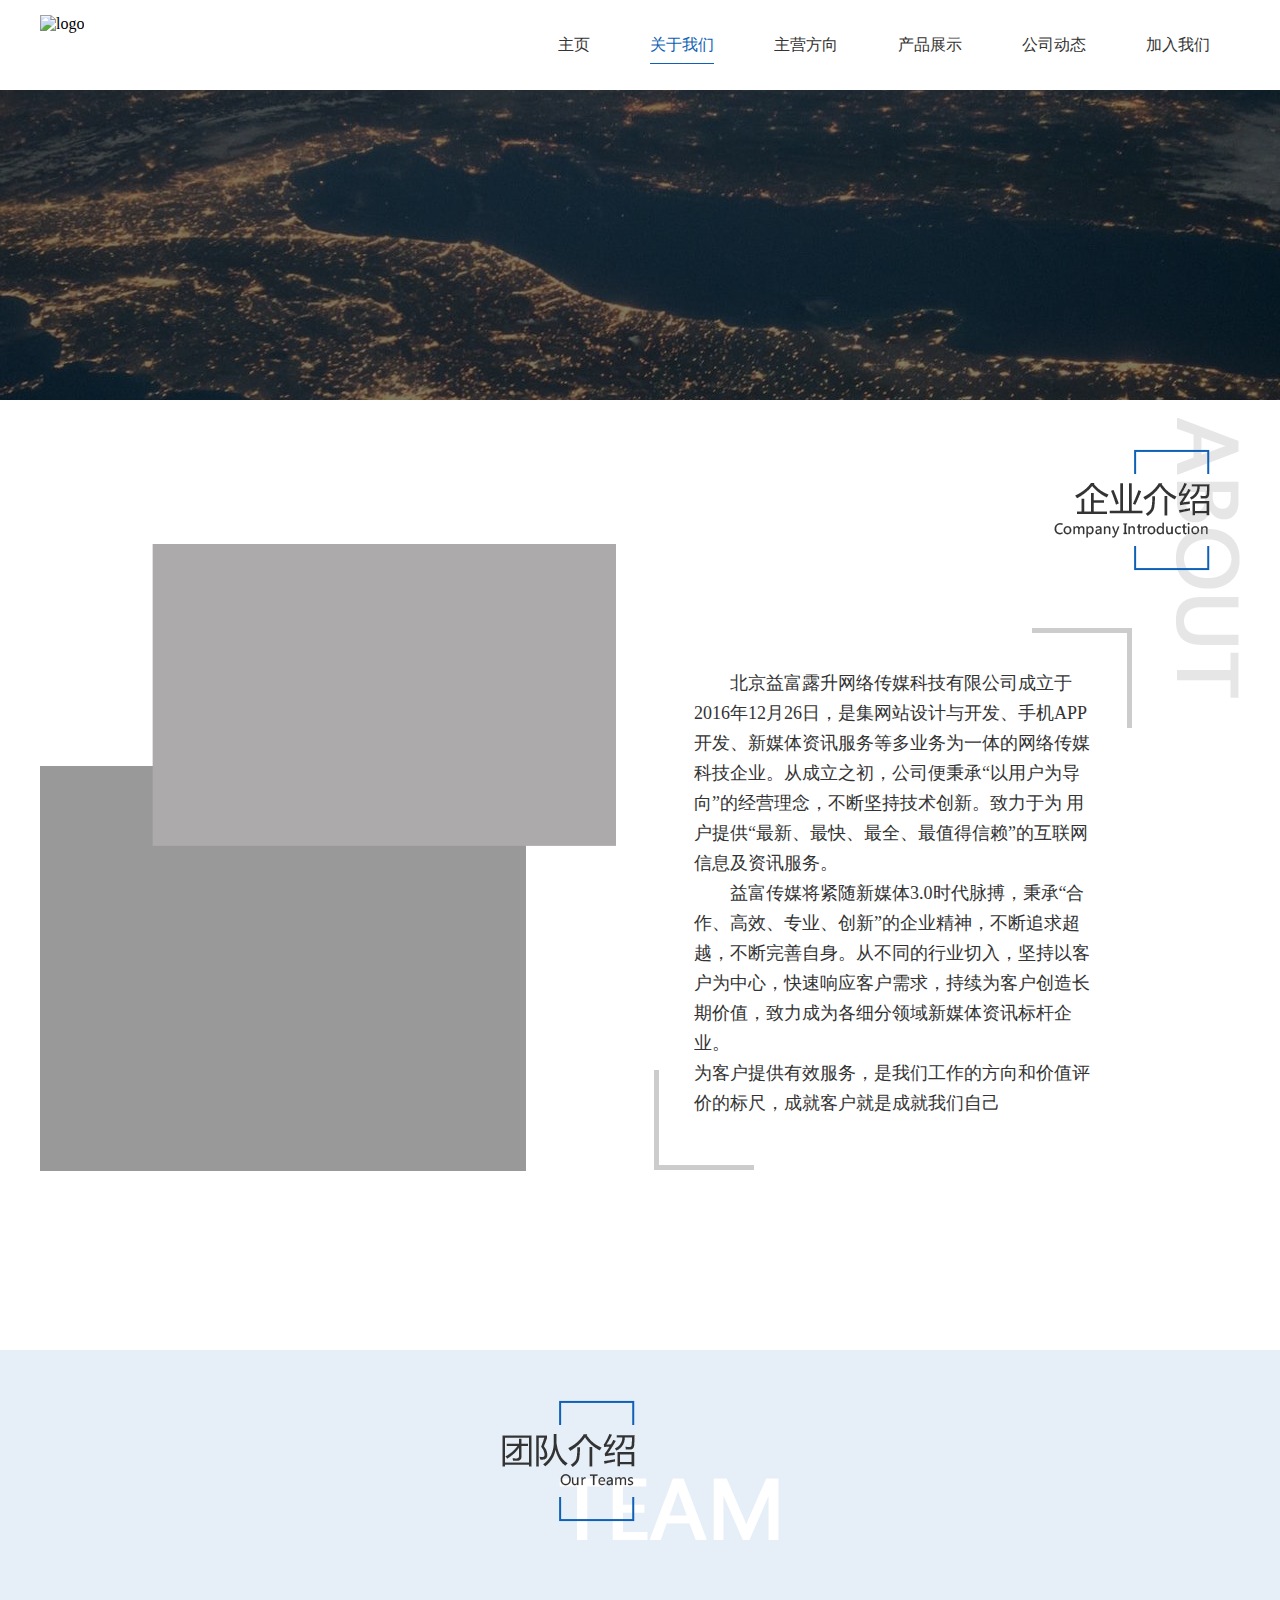
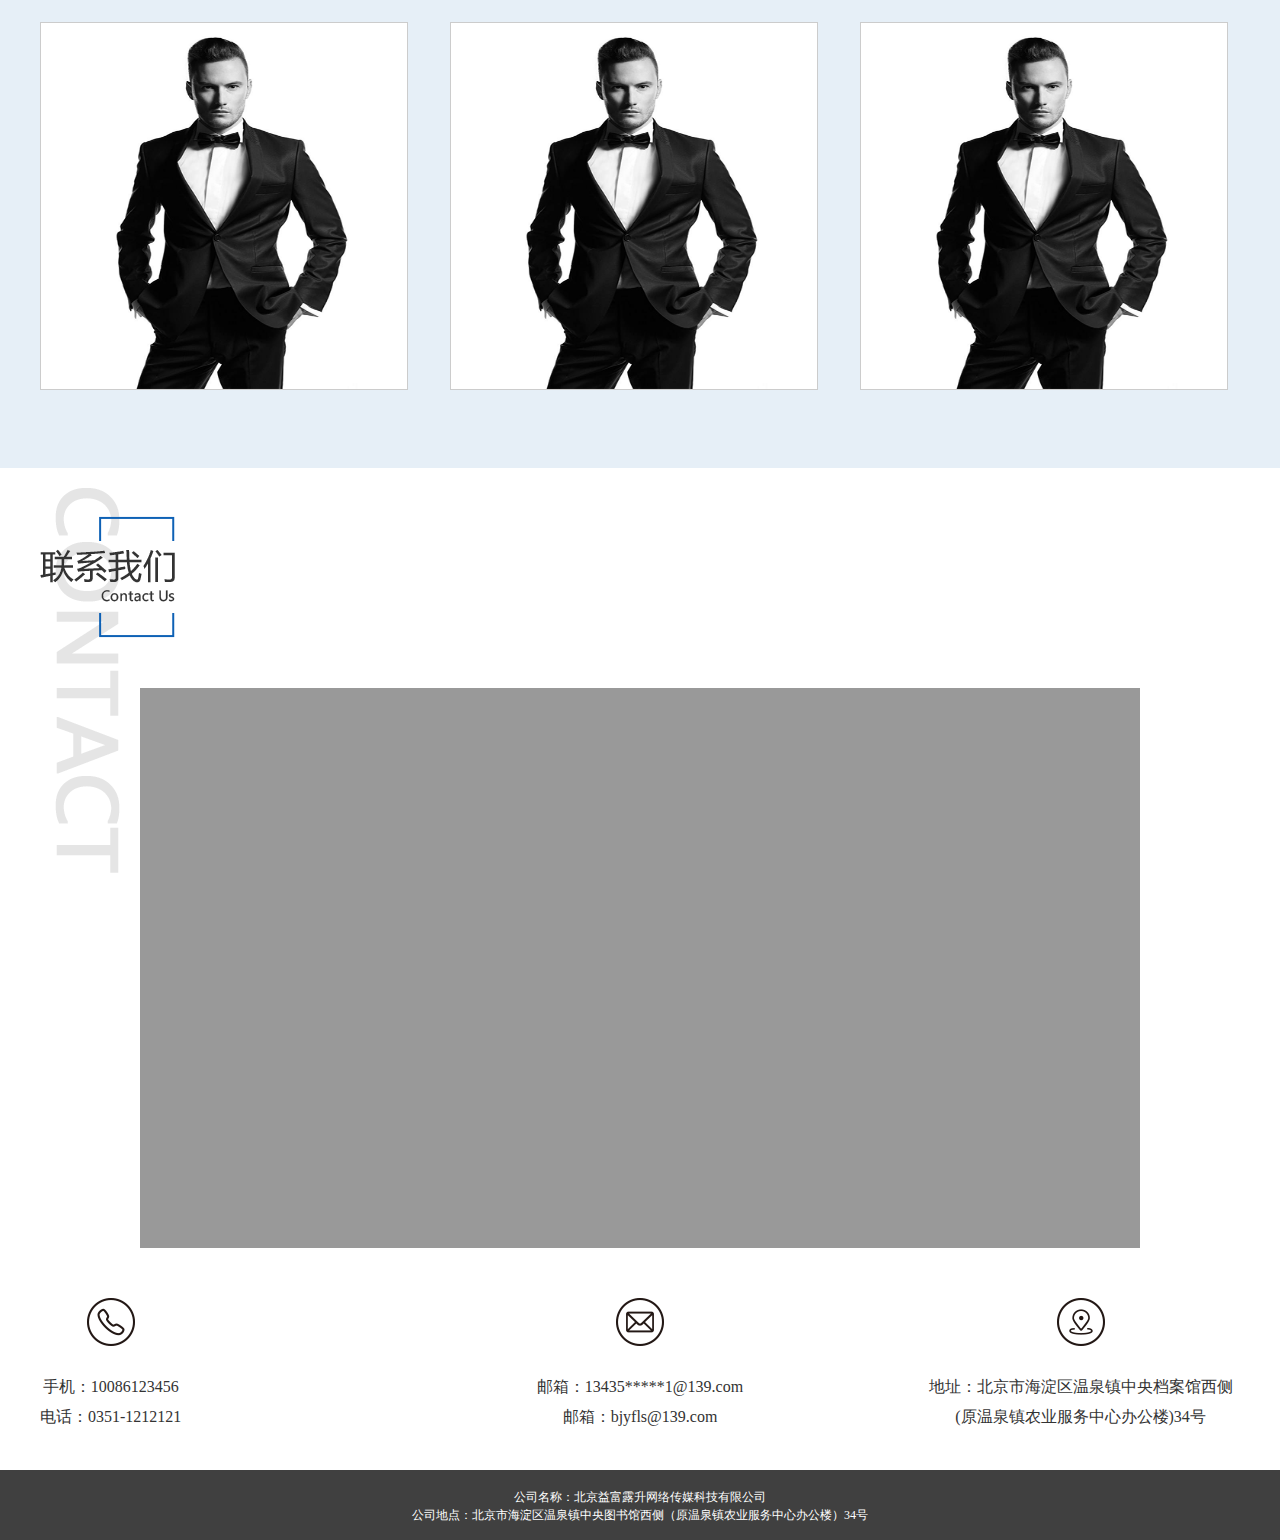
==== about_us.html @ 19d166db "添加关于我们页面，修改首页html代码，修改公共css代码，" ====
<!DOCTYPE html>
<html lang="en">
<head>
  <meta charset="UTF-8">
  <title>关于我们</title>
  <link rel="stylesheet" href="static/css/global.css">
  <link rel="stylesheet" href="static/css/about_us.css">
  <script src="static/js/global.js"></script>
  <script src="static/js/plugins/jquery-1.8.3.min.js"></script>
</head>
<body>
<div class="headerBox">
  <div class="header float_clear">
    <div class="float-l headerLogo">
      <img src="http://www.dyhjw.com/Public/v2/images/global/logo.png" alt="logo">
    </div>
    <a href="">
      <div class="float-r headerItem">
        <span class="headerText">加入我们</span>
        <div class="headerBorder"></div>
      </div>
    </a>
    <a href="">
      <div class="float-r headerItem">
        <span class="headerText">公司动态</span>
        <div class="headerBorder"></div>
        <div class="headerCategoriesBox">
          <a href="">
            <div class="headerCategoriesItem">
              <span>公司动态</span>
            </div>
          </a>
          <a href="">
            <div class="headerCategoriesItem">
              <span>产品信息</span>
            </div>
          </a>
          <a href="">
            <div class="headerCategoriesItem">
              <span>员工风采</span>
            </div>
          </a>
        </div>
      </div>
    </a>
    <a href="">
      <div class="float-r headerItem">
        <span class="headerText">产品展示</span>
        <div class="headerBorder"></div>
      </div>
    </a>
    <a href="">
      <div class="float-r headerItem">
        <span class="headerText">主营方向</span>
        <div class="headerBorder"></div>
      </div>
    </a>
    <a href="">
      <div class="float-r headerItem headerOn">
        <span class="headerText">关于我们</span>
        <div class="headerBorder"></div>
        <div class="headerCategoriesBox">
          <a href="">
            <div class="headerCategoriesItem">
              <span>企业介绍</span>
            </div>
          </a>
          <a href="">
            <div class="headerCategoriesItem">
              <span>团队介绍</span>
            </div>
          </a>
          <a href="">
            <div class="headerCategoriesItem">
              <span>发展历程</span>
            </div>
          </a>
          <a href="">
            <div class="headerCategoriesItem">
              <span>合作伙伴</span>
            </div>
          </a>
        </div>
      </div>
    </a>
    <a href="">
      <div class="float-r headerItem">
        <span class="headerText">主页</span>
        <div class="headerBorder"></div>
      </div>
    </a>
  </div>
</div>
<div class="banner"></div>
<!--企业介绍-->
<div class="qy_referral">
  <div class="qy_main">
    <div class="qy_img1">
      <img src="static/image/icon_perch2.png" alt="">
    </div>
    <div class="qy_img2">
      <img src="static/image/icon_perch1.png" alt="">
    </div>
    <div class="qy_text">
      <div class="qy_box">
        <em class="right_corner"></em>
        <em class="left_corner"></em>
        <p>
          北京益富露升网络传媒科技有限公司成立于2016年12月26日，是集网站设计与开发、手机APP开发、新媒体资讯服务等多业务为一体的网络传媒科技企业。从成立之初，公司便秉承“以用户为导向”的经营理念，不断坚持技术创新。致力于为 用户提供“最新、最快、最全、最值得信赖”的互联网信息及资讯服务。
        </p>
        <p>
          益富传媒将紧随新媒体3.0时代脉搏，秉承“合作、高效、专业、创新”的企业精神，不断追求超越，不断完善自身。从不同的行业切入，坚持以客户为中心，快速响应客户需求，持续为客户创造长期价值，致力成为各细分领域新媒体资讯标杆企业。
        </p>
        <span>
        为客户提供有效服务，是我们工作的方向和价值评价的标尺，成就客户就是成就我们自己
      </span>
      </div>
    </div>
  </div>
</div>
<!--团队介绍-->
<div class="team_referral">
  <div class="team_main">
    <div class="team_list float_clear">
      <div class="team_item ">
        <img src="static/image/timg(1).png" alt="">
        <div class="mask">
          <div class="mask_main">
            <p class="timg_name">姓名</p>
            <p class="timg_position">职位</p>
            <p class="timg_profile">个人简介</p>
          </div>
        </div>
      </div>
      <div class="team_item">
        <img src="static/image/timg(1).png" alt="">
        <div class="mask">
          <div class="mask_main">
            <p class="timg_name">姓名</p>
            <p class="timg_position">职位</p>
            <p class="timg_profile">个人简介</p>
          </div>
        </div>
      </div>
      <div class="team_item">
        <img src="static/image/timg(1).png" alt="">
        <div class="mask">
          <div class="mask_main">
            <p class="timg_name">姓名</p>
            <p class="timg_position">职位</p>
            <p class="timg_profile">个人简介</p>
          </div>
        </div>
      </div>
    </div>
  </div>
</div>
<!--联系我们-->
<div class="contact_us">
  <div class="contact_us_main">
    <div class="map"></div>
    <div class="company float_clear">
      <div class="phone">
        <img src="static/image/icon_phone.png" alt="">
        <p>手机：10086123456</p>
        <p>电话：0351-1212121</p>
      </div>
      <div class="site">
        <img src="static/image/icon_site.png" alt="">
        <p>地址：北京市海淀区温泉镇中央档案馆西侧(原温泉镇农业服务中心办公楼)34号</p>
      </div>
      <div class="email">
        <img src="static/image/icon_email.png" alt="">
        <p>邮箱：13435*****1@139.com</p>
        <p>邮箱：bjyfls@139.com</p>
      </div>
    </div>
  </div>
</div>
<div class="footer">
  <div class="footer_main">
    <p>公司名称：北京益富露升网络传媒科技有限公司</p>
    <p>公司地点：北京市海淀区温泉镇中央图书馆西侧（原温泉镇农业服务中心办公楼）34号</p>
  </div>
</div>
</body>
</html>
---- static/css/global.css ----
*{
    box-sizing: border-box;
    font-family:Brooklyn;
}
a:focus {
    outline: none;
}
button,input,textarea{
    outline: none;
    margin: 0;
    padding: 0;
    transition: all 0.3s;
}
input,textarea{
    border:1px solid #d2d2d2;
}
input[disabled]{color:#333;opacity:1;background: #f0f5fd;}
input:focus {
    border-color: #66afe9;
    outline: 0;
    -webkit-box-shadow: inset 0 1px 1px rgba(0,0,0,.075), 0 0 8px rgba(102,175,233,.6);
    box-shadow: inset 0 1px 1px rgba(0,0,0,.075), 0 0 8px rgba(102,175,233,.6);
}
textarea:focus {
    border-color: #66afe9;
    outline: 0;
    -webkit-box-shadow: inset 0 1px 1px rgba(0,0,0,.075), 0 0 8px rgba(102,175,233,.6);
    box-shadow: inset 0 1px 1px rgba(0,0,0,.075), 0 0 8px rgba(102,175,233,.6);
}
html{
    width: 100%;
    height: 100%;
}
body{
    margin: 0;
    width: 100%;
    height: 100%;
}
.main{
    width: 100%;
    height: 100%;
    position: absolute;
    padding-top: 90px;
    top: 0;
}
.main:after{
    content: "";
    display: table;
    clear: both;
    overflow: hidden;
}
/*字体进入效果*/
.in100{
    transition: all 1s cubic-bezier(0.215, 0.61, 0.355, 1) 0.1s;
    transition-duration: .8s;
}
.in200{
    transition: all 1s cubic-bezier(0.215, 0.61, 0.355, 1) 0.2s;
    transition-duration: .8s;
}
.in300{
    transition: all 1s cubic-bezier(0.215, 0.61, 0.355, 1) 0.3s;
    transition-duration: .8s;
}
.in400{
    transition: all 1s cubic-bezier(0.215, 0.61, 0.355, 1) 0.4s;
    transition-duration:.8s;
}
.in500{
    transition: all 1s cubic-bezier(0.215, 0.61, 0.355, 1) 0.5s;
    transition-duration:.8s;
}
.in600{
    transition: all 1s cubic-bezier(0.215, 0.61, 0.355, 1) 0.6s;
    transition-duration: .8s;
}
.in700{
    transition: all 1s cubic-bezier(0.215, 0.61, 0.355, 1) 0.7s;
    transition-duration: .8s;
}
.in800{
    transition: all 1s cubic-bezier(0.215, 0.61, 0.355, 1) 0.8s;
    transition-duration: .8s;
}
.float_clear:after{
    content: "";
    display: table;
    clear: both;
    overflow: hidden;
}
.float-l{
    float: left;
}
.float-r{
    float: right;
}
.border-all{
    border: 1px solid #ccc;
}
.border-t{
    border-top: 1px solid #ccc;
}
.border-r{
    border-right: 1px solid #ccc;
}
.border-b{
    border-bottom: 1px solid #ccc;
}
.border-l{
    border-left: 1px solid #ccc;
}
a{
    color: #333333;
    text-decoration: none;
    transition: all 0.3s;
}
a:hover{
    color: #2D72FF;
    text-decoration: none;
}

/*公共头部*/
.headerBox{
    position: fixed;
    width: 100%;
    height: 90px;
    background: #fff;
    z-index: 100;
}
.header{
    width: 1200px;
    height: 90px;
    margin: 0 auto;
}
.headerLogo{
    width: 188px;
    height: 90px;
}
.headerLogo img{
    width: 100%;
    margin-top: 15px;
}
.headerItem {
    height: 90px;
    line-height: 90px;
    position: relative;
    font-size: 16px;
    margin: 0 30px;
    color: #333;
    transition: all 0.3s;
}
.headerItem:hover .headerText{
    color: #0e61b5;
}
.headerOn .headerText{
    color: #0e61b5;
}
.headerBorder{
    position: absolute;
    width: 100%;
    height: 1px;
    background-color: #0e61b5;
    bottom: 26px;
    opacity: 0;
    transition: all 0.3s;
}
.headerItem:hover .headerBorder{
    opacity: 1;
}
.headerOn .headerBorder{
    opacity: 1;
}
.headerCategoriesBox{
    position: absolute;
    width: 80px;
    background-color: #fff;
    top: 75px;
    left: 50%;
    margin-left: -40px;
    display: none;
    border: 1px solid #ccc;
}
.headerItem:hover .headerCategoriesBox{
    display: block;
    -webkit-animation: myCategory 0.4s;
    animation: myCategory 0.4s;
}
@keyframes myCategory {
    0% {
        top: 60px;
        opacity: 0.5;
    }
    100% {
        top: 75px;
        opacity: 1;
    }
}
.headerCategoriesItem{
    line-height: 35px;
    font-size: 14px;
    color: #333;
    text-align: center;
    transition: all .3s;
}
.headerCategoriesItem:hover{
    background-color: #333333;
    color: #fff;
}

/*轮播样式*/
.pagination{
    position: absolute;
    text-align: center;
    -webkit-transition: .3s opacity;
    -o-transition: .3s opacity;
    transition: .3s opacity;
    -webkit-transform: translate3d(0, 0, 0);
    transform: translate3d(0, 0, 0);
    z-index: 10;
    width: 100%;
    bottom: 90px;
}
.swiper-pagination-switch {
    display: inline-block;
    width: 15px;
    height: 15px;
    border-radius: 10px;
    background: rgba(255,255,255,.5);
    margin: 0 15px;
    cursor: pointer;
}
.swiper-active-switch{
    background-color: #fff;
}
---- static/css/about_us.css ----
.banner{
  width: 100%;
  height: 400px;
  background: url("../image/about_banner.png") no-repeat center center;
}
.about_main{
  margin-left: 200px;
  margin-right: 200px;
}
/*企业介绍*/
.qy_referral{
  width: 100%;
}
.qy_main{
  width: 1200px;
  height: 950px;
  margin: 0 auto;
  background: url("../image/icon_qy.png") no-repeat right 18px;
  position: relative;
}
.qy_img1 img,.qy_img2 img{
  width: 100%;
}
.qy_img1{
  position: absolute;
  width: 486px;
  height: 405px;
  top: 366px;
  left: 0;
  z-index: 1;
}
.qy_img2{
  position: absolute;
  width: 464px;
  height: 302px;
  top: 144px;
  left: 112px;
  z-index: 2;
}
.qy_text{
  position: absolute;
  top: 228px;
  right: 108px;
  color: #333;
}
.qy_box{
  width: 398px;
  height: 462px;
  font-size: 18px;
  line-height: 30px;
  padding: 40px;
  box-sizing: unset;
  position: relative;
}
.qy_text p{
  margin: 0;
  padding: 0;
  text-indent:2em;
}
em{
  position: absolute;
  width: 100px;
  height: 100px;
}
.right_corner{
  top: 0;
  right: 0;
  background: url("../image/right_corner.png") no-repeat;
}
.left_corner{
  bottom: 0;
  left: 0;
  background: url("../image/left_corner.png") no-repeat;
}
/*团队介绍*/
.team_referral{
  width: 100%;
  height: 718px;
  background: url("../image/icon_team.png") no-repeat center 50px;
  background-color: #e6eff7 ;
}
.team_main{
  width: 1200px;
  margin: 0 auto;
}
.team_list{
  padding-top: 272px;
}
.team_item{
  float: left;
  width: 368px;
  height: 368px;
  border: 1px solid #ccc;
  position: relative;
}
.team_item:nth-child(2){
  margin: 0 42px;
}
.team_item img{
  width: 100%;
  height: 100%;
}
.mask{
  position: absolute;
  top: 0;
  left: 0;
  bottom: 0;
  right: 0;
  z-index: 10;
  background: rgba(0,0,0,.5);
  color: #fff;
  font-size: 24px;
  opacity: 0;
  transition: all .5s;
}
.mask_main{
  margin-top: 112px;
  text-align: center;
}
.team_item:hover .mask{
  opacity: 1;
}
/*联系我们*/
.contact_us_main{
  padding-top: 220px;
  width: 1200px;
  height: 1002px;
  margin:  0 auto;
  background: url("../image/icon_contact_us.png") no-repeat left 20px;
}
.map{
  width: 1000px;
  height: 560px;
  margin: 0 auto;
  background-color: #999999;
}
.company{
  margin-top: 50px;
  height: 128px;
}
.company img{
  display: block;
  margin: 0 auto;
  margin-bottom: 26px;
}
.company p{
  margin: 0;
  padding: 0;
  line-height: 30px;
  color: #333;
  font-size: 16px;
  text-align: center;
}
.phone{
  float: left;
}
.site{
  float: right;
  width: 319px;
}
.email{
  margin: 0 auto;
  width: 235px;
}
.footer{
  height: 70px;
  background-color: #404040;
}
.footer_main{
  width: 1200px;
  margin: 0 auto;
  padding-top: 18px;
}
.footer_main p{
  padding: 0;
  margin: 0;
  line-height: 1.5;
  text-align: center;
  font-size: 12px;
  color: #fff;
}
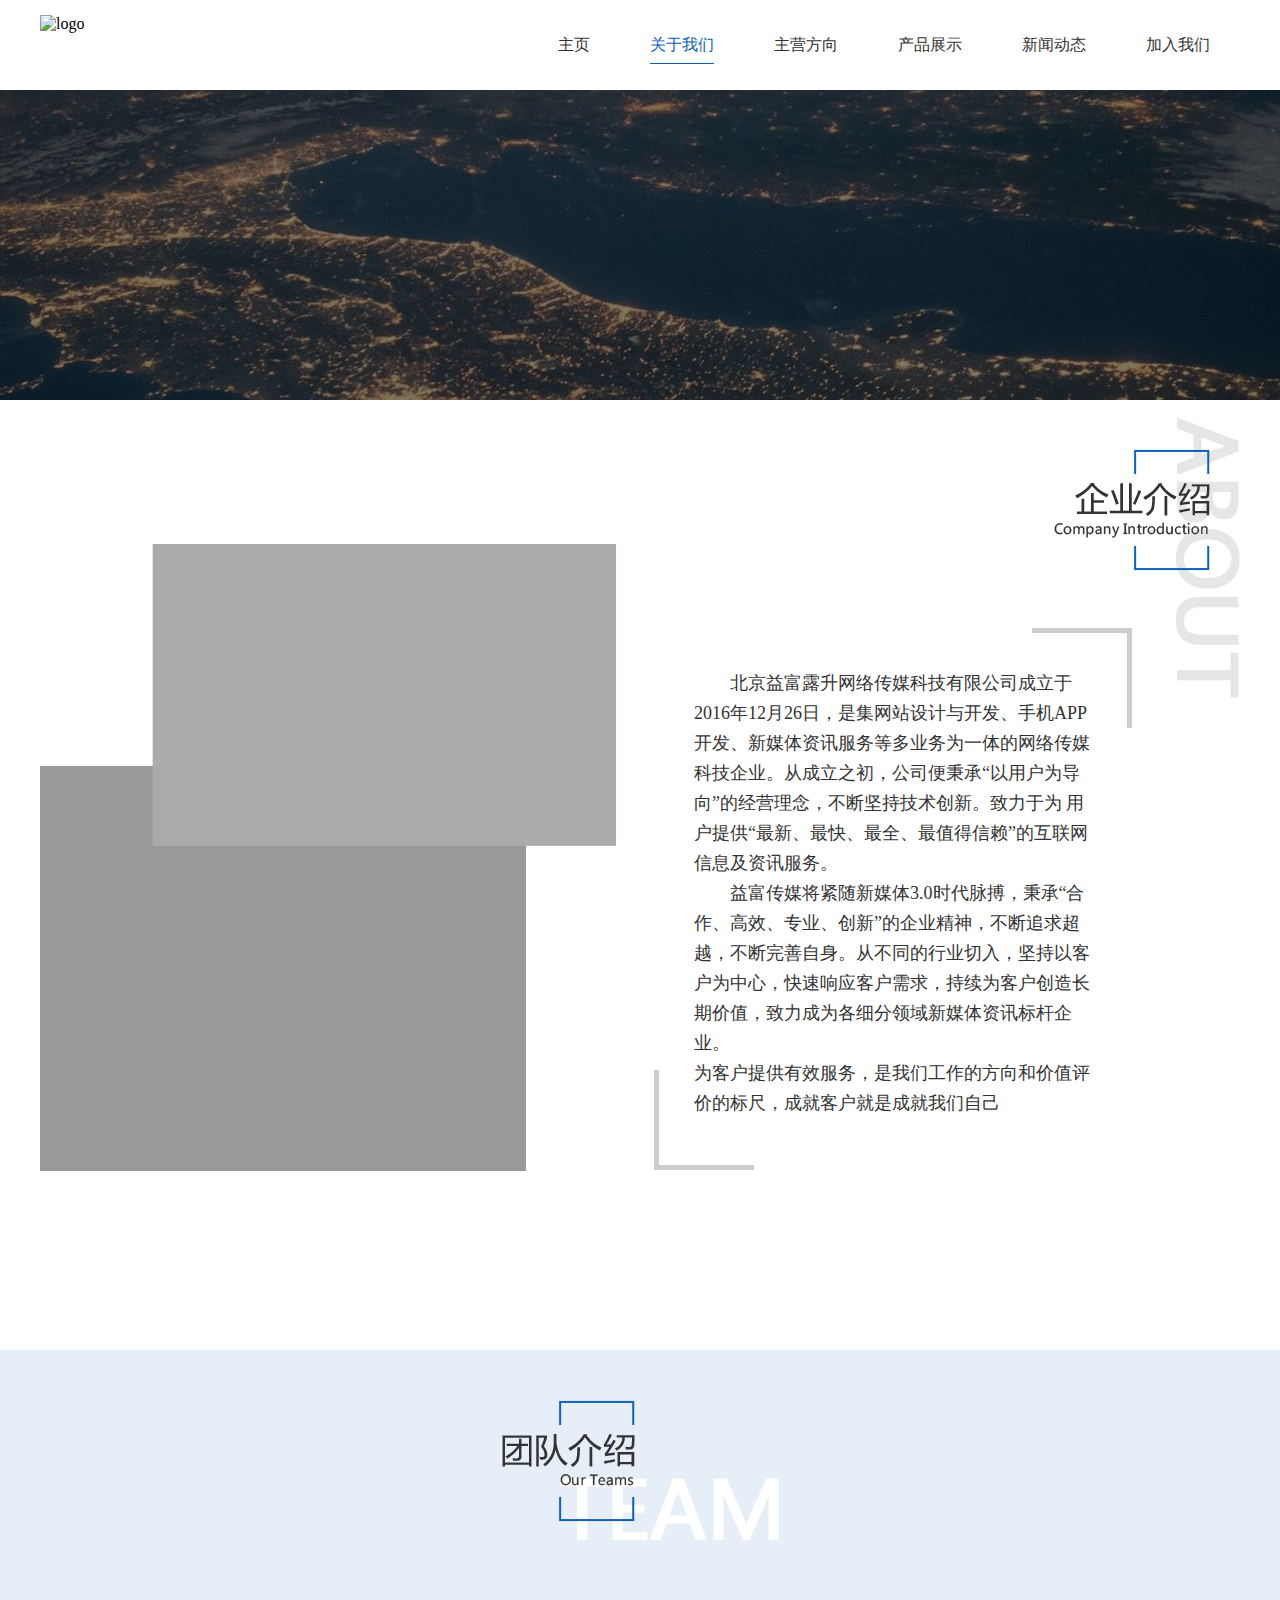
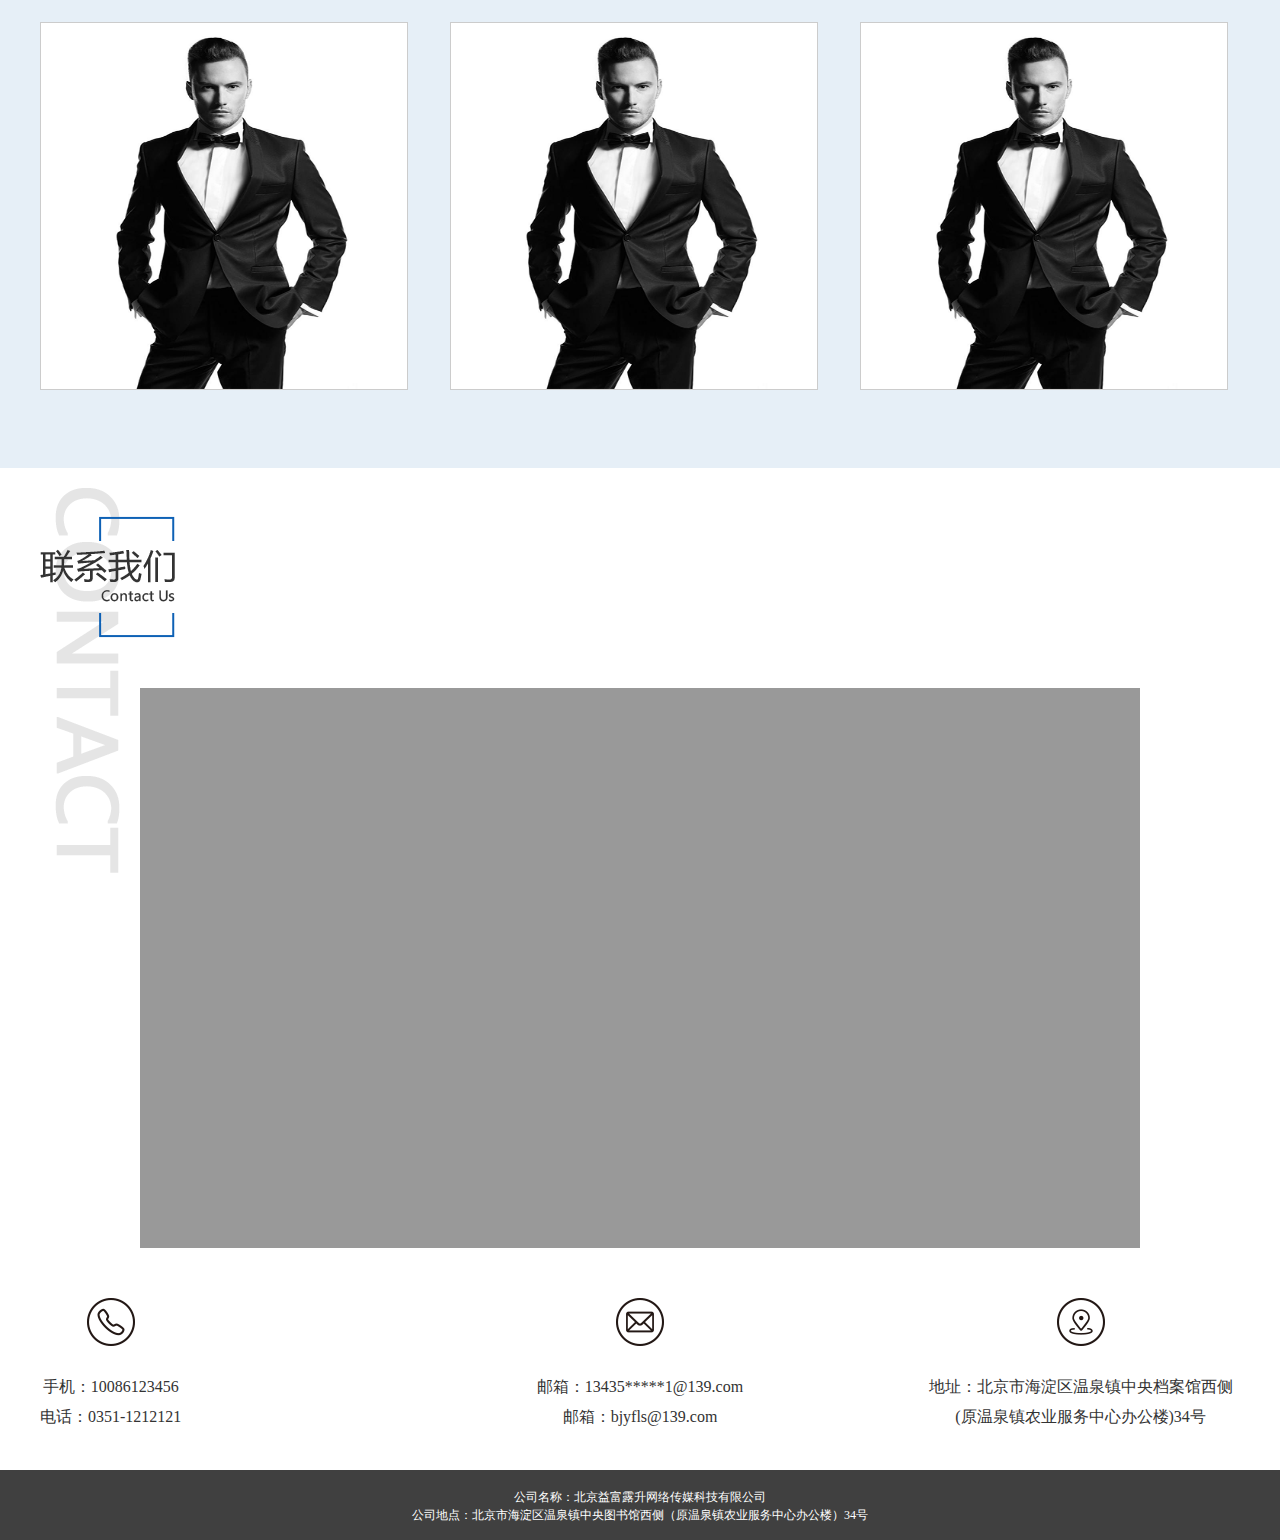
==== commit 5e189b84: "添加加入新闻页面，招聘列表页，修改代码，修改公共css代码，" ====
--- a/about_us.html
+++ b/about_us.html
@@ -22,7 +22,7 @@
     </a>
     <a href="">
       <div class="float-r headerItem">
-        <span class="headerText">公司动态</span>
+       <span class="headerText">新闻动态</span>
         <div class="headerBorder"></div>
         <div class="headerCategoriesBox">
           <a href="">
--- a/static/css/global.css
+++ b/static/css/global.css
@@ -128,7 +128,7 @@
     z-index: 100;
 }
 .header{
-    width: 1200px;
+    max-width: 1200px;
     height: 90px;
     margin: 0 auto;
 }
@@ -162,13 +162,16 @@
     background-color: #0e61b5;
     bottom: 26px;
     opacity: 0;
+    filter:alpha(opacity=0);
     transition: all 0.3s;
 }
 .headerItem:hover .headerBorder{
     opacity: 1;
+    filter:alpha(opacity=100);
 }
 .headerOn .headerBorder{
     opacity: 1;
+    filter:alpha(opacity=100);
 }
 .headerCategoriesBox{
     position: absolute;
@@ -189,10 +192,12 @@
     0% {
         top: 60px;
         opacity: 0.5;
+        filter:alpha(opacity=50);
     }
     100% {
         top: 75px;
         opacity: 1;
+        filter:alpha(opacity=100);
     }
 }
 .headerCategoriesItem{
@@ -231,4 +236,22 @@
 }
 .swiper-active-switch{
     background-color: #fff;
+}
+/*公共底部*/
+.footer{
+    height: 70px;
+    background-color: #404040;
+}
+.footer_main{
+    width: 1200px;
+    margin: 0 auto;
+    padding-top: 18px;
+}
+.footer_main p{
+    padding: 0;
+    margin: 0;
+    line-height: 1.5;
+    text-align: center;
+    font-size: 12px;
+    color: #fff;
 }--- a/static/css/about_us.css
+++ b/static/css/about_us.css
@@ -44,12 +44,11 @@
   color: #333;
 }
 .qy_box{
-  width: 398px;
-  height: 462px;
+  width: 478px;
+  height: 542px;
   font-size: 18px;
   line-height: 30px;
   padding: 40px;
-  box-sizing: unset;
   position: relative;
 }
 .qy_text p{
@@ -162,20 +161,3 @@
   margin: 0 auto;
   width: 235px;
 }
-.footer{
-  height: 70px;
-  background-color: #404040;
-}
-.footer_main{
-  width: 1200px;
-  margin: 0 auto;
-  padding-top: 18px;
-}
-.footer_main p{
-  padding: 0;
-  margin: 0;
-  line-height: 1.5;
-  text-align: center;
-  font-size: 12px;
-  color: #fff;
-}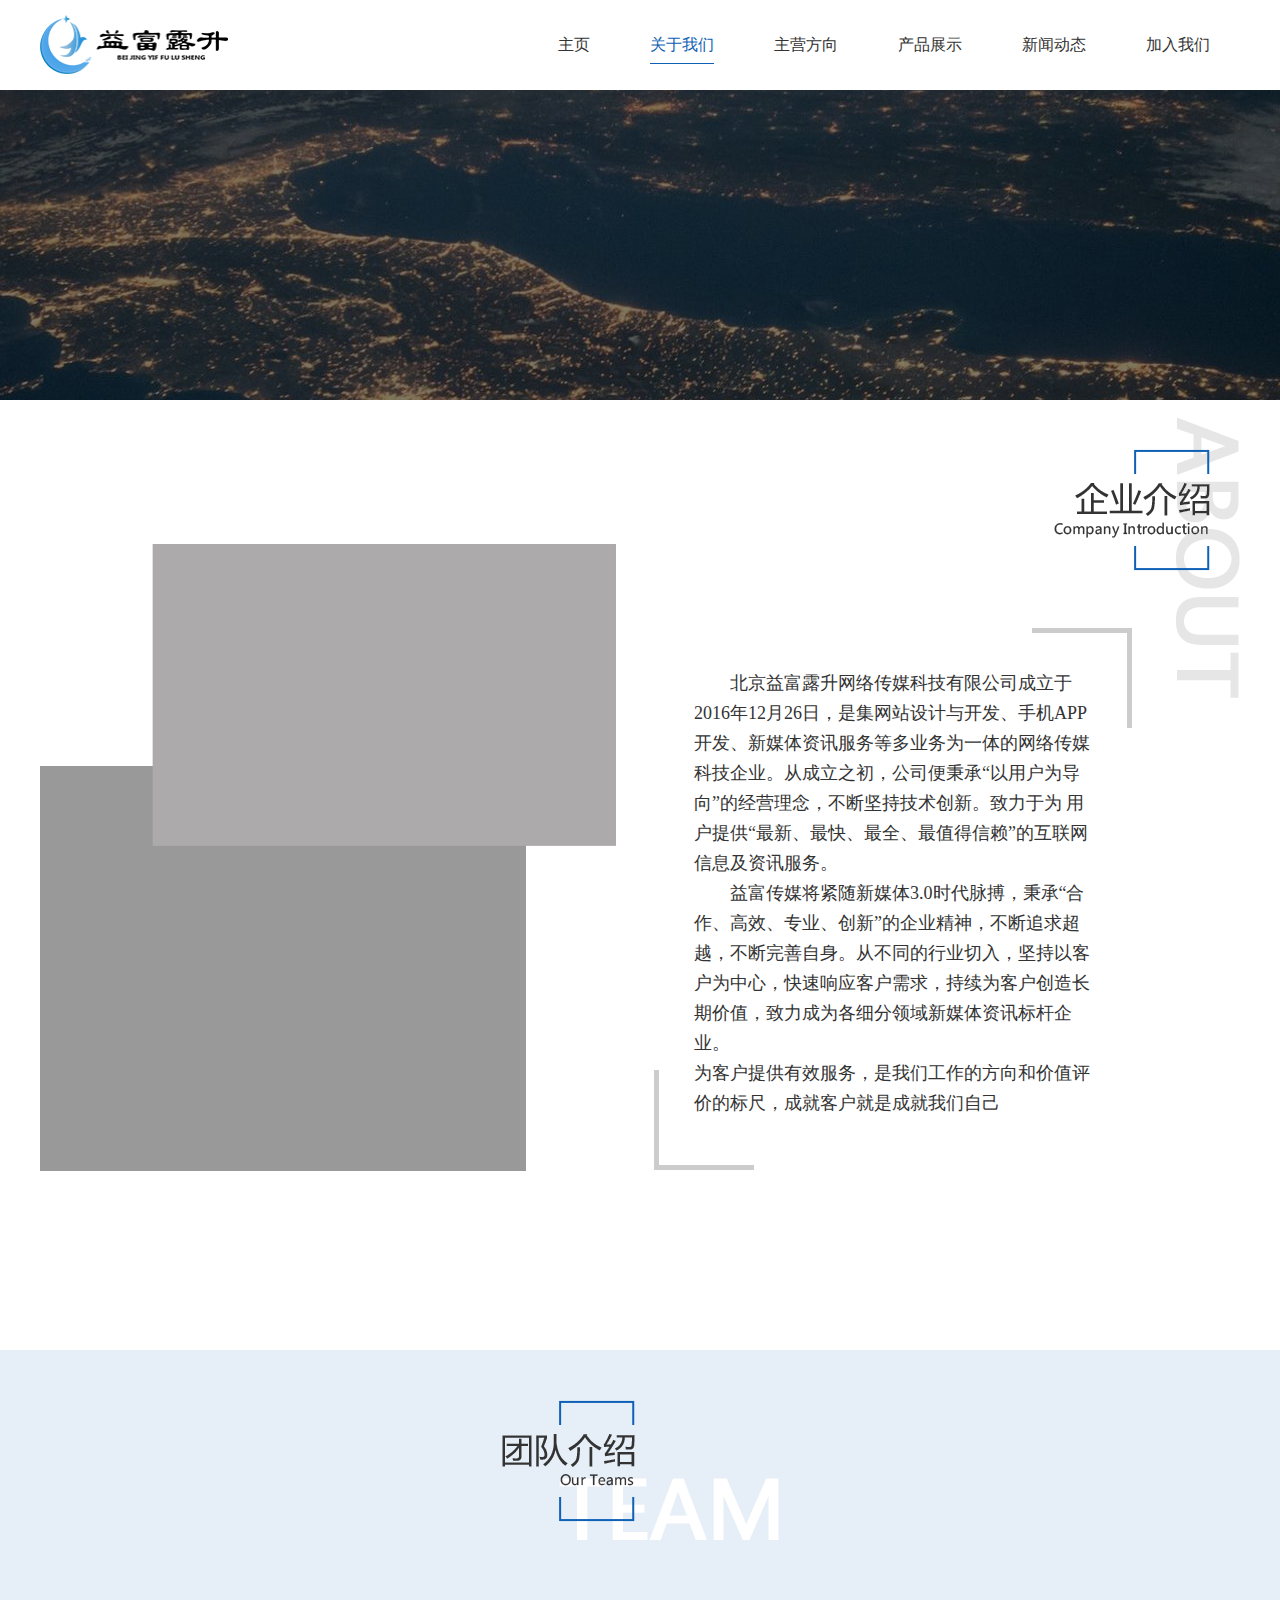
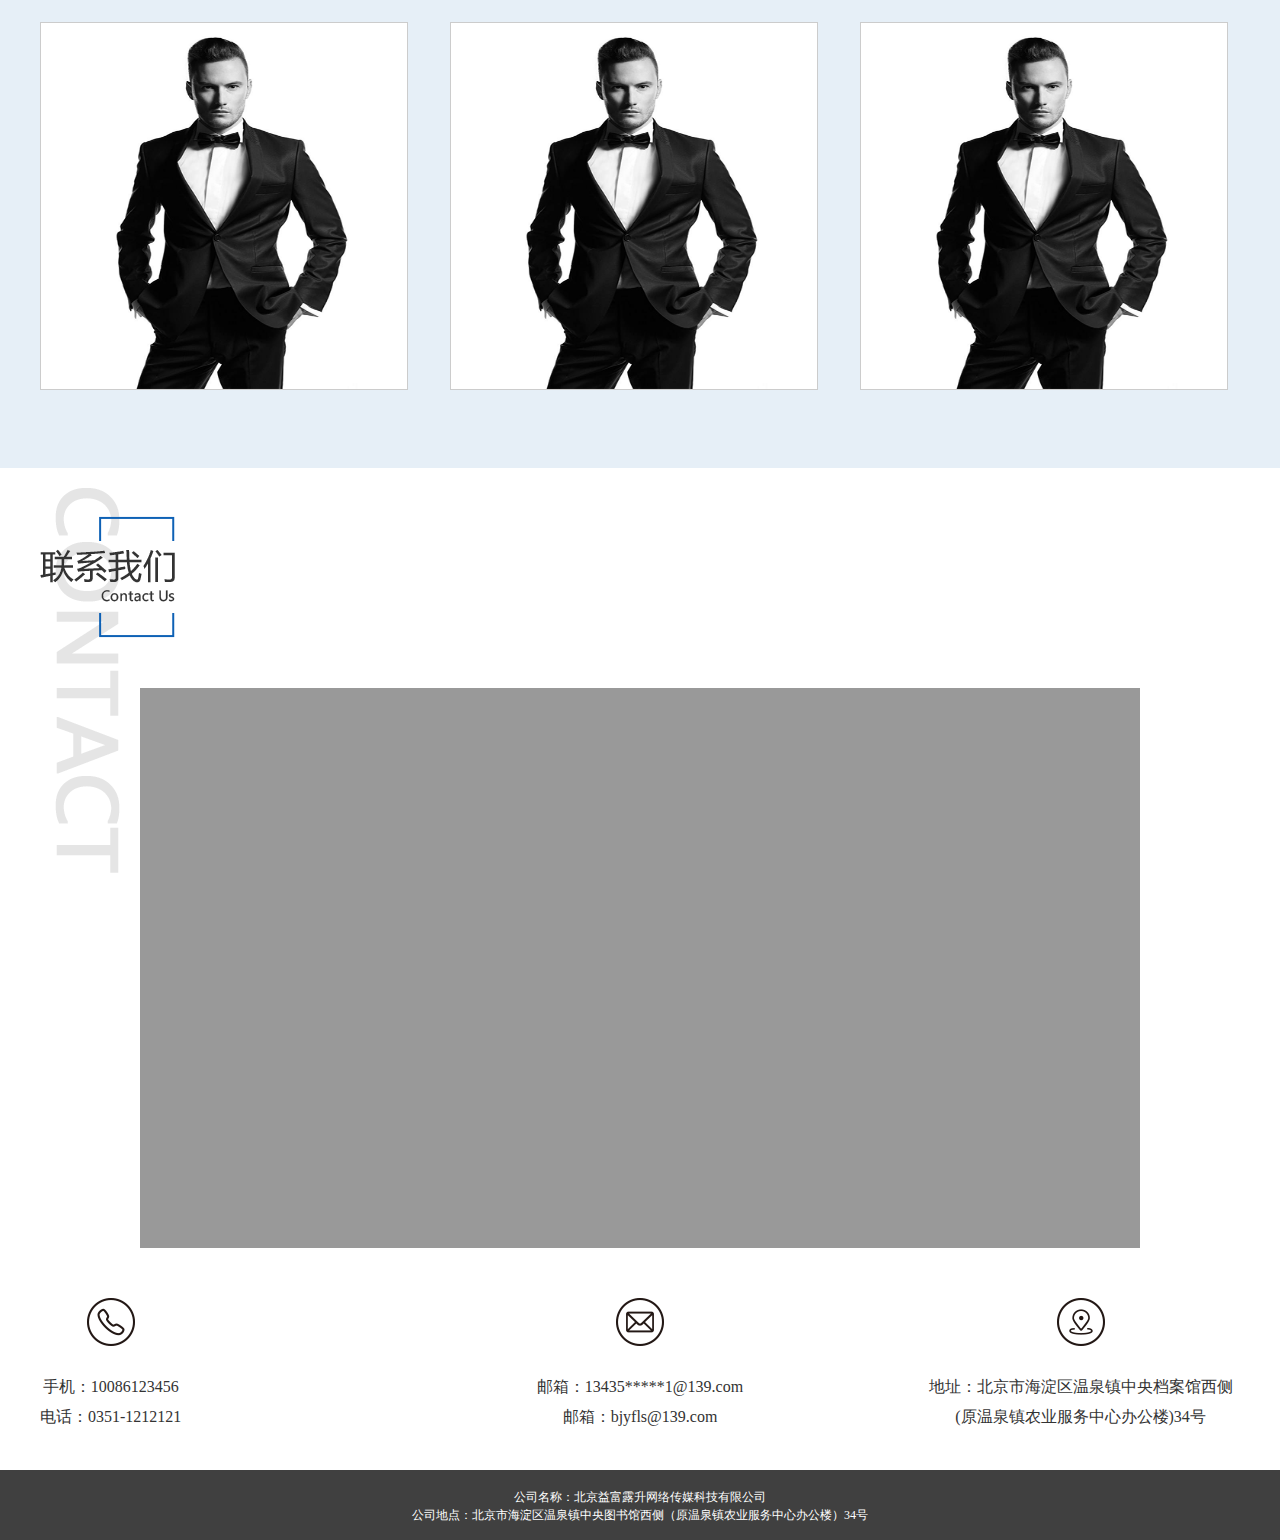
==== commit fbf04d42: "修改页面LOGO" ====
--- a/about_us.html
+++ b/about_us.html
@@ -12,7 +12,7 @@
 <div class="headerBox">
   <div class="header float_clear">
     <div class="float-l headerLogo">
-      <img src="http://www.dyhjw.com/Public/v2/images/global/logo.png" alt="logo">
+      <img src="static/image/logo.png" alt="logo">
     </div>
     <a href="">
       <div class="float-r headerItem">
@@ -60,24 +60,19 @@
         <span class="headerText">关于我们</span>
         <div class="headerBorder"></div>
         <div class="headerCategoriesBox">
-          <a href="">
+          <a href="about_us.html#qy">
             <div class="headerCategoriesItem">
               <span>企业介绍</span>
             </div>
           </a>
-          <a href="">
+          <a href="about_us.html#team">
             <div class="headerCategoriesItem">
               <span>团队介绍</span>
             </div>
           </a>
-          <a href="">
+          <a href="about_us.html#relation">
             <div class="headerCategoriesItem">
-              <span>发展历程</span>
-            </div>
-          </a>
-          <a href="">
-            <div class="headerCategoriesItem">
-              <span>合作伙伴</span>
+              <span>联系我们</span>
             </div>
           </a>
         </div>
@@ -94,6 +89,7 @@
 <div class="banner"></div>
 <!--企业介绍-->
 <div class="qy_referral">
+  <a name="qy"></a>
   <div class="qy_main">
     <div class="qy_img1">
       <img src="static/image/icon_perch2.png" alt="">
@@ -120,6 +116,7 @@
 </div>
 <!--团队介绍-->
 <div class="team_referral">
+  <a name="team"></a>
   <div class="team_main">
     <div class="team_list float_clear">
       <div class="team_item ">
@@ -157,6 +154,7 @@
 </div>
 <!--联系我们-->
 <div class="contact_us">
+  <a name="relation"></a>
   <div class="contact_us_main">
     <div class="map"></div>
     <div class="company float_clear">
